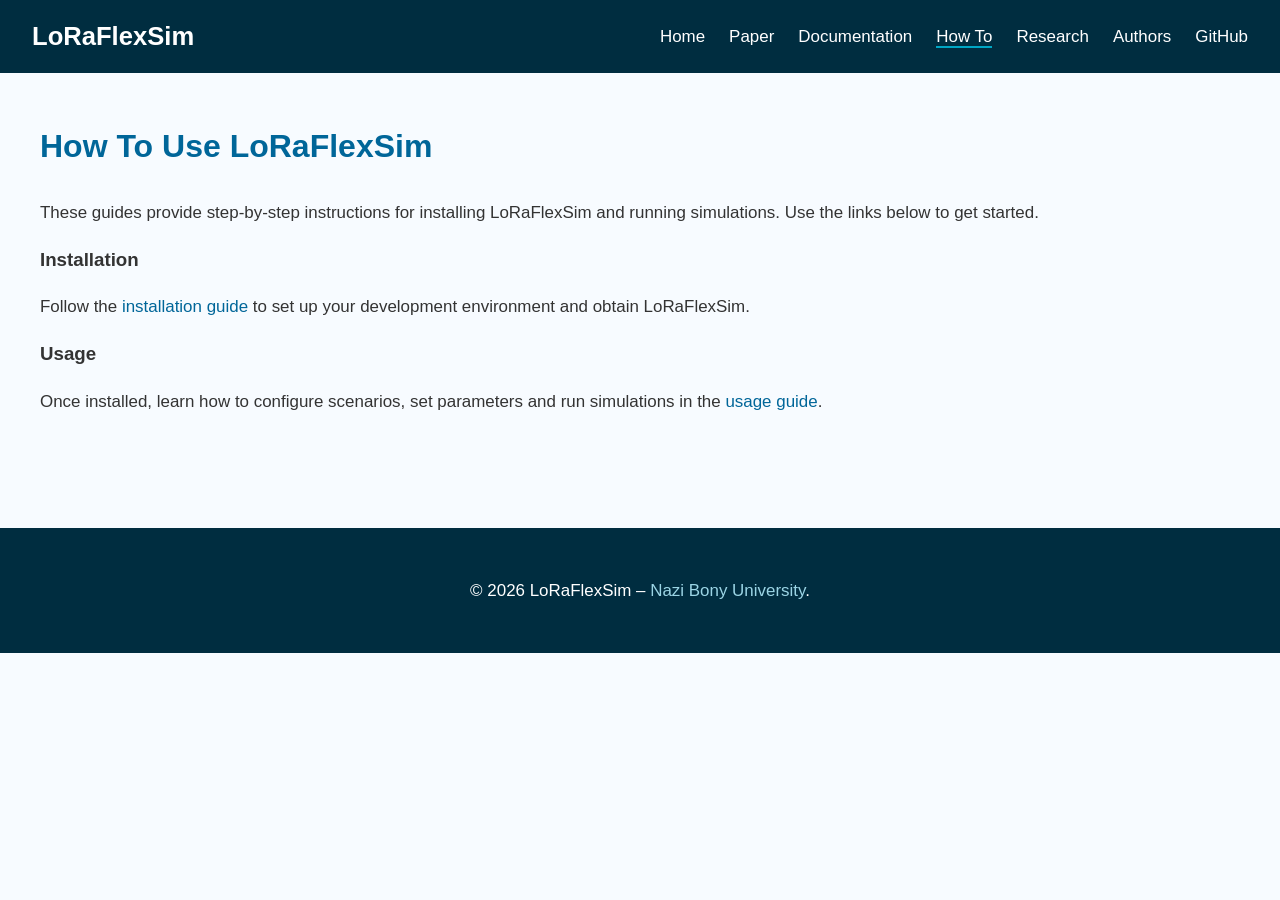
==== howto/index.html @ 08400c0b "Ajoute un lien externe vers l'université dans les pieds de page" ====
<!DOCTYPE html>
<html lang="en">
<head>
    <meta charset="UTF-8">
    <meta name="viewport" content="width=device-width, initial-scale=1.0">
    <title>How To – LoRaFlexSim</title>
    <link rel="stylesheet" href="../style.css">
</head>
<body>
    <header>
        <div class="logo">LoRaFlexSim</div>
        <button class="nav-toggle" type="button" aria-label="Afficher le menu principal" aria-expanded="false" aria-controls="primary-navigation">
            <span class="hamburger" aria-hidden="true">
                <span class="hamburger-line"></span>
                <span class="hamburger-line"></span>
                <span class="hamburger-line"></span>
            </span>
        </button>
        <nav id="primary-navigation" class="site-nav">
            <ul>
                <li><a href="../index.html">Home</a></li>
                <li><a href="../paper.html">Paper</a></li>
                <li><a href="../documentation.html">Documentation</a></li>
                <li><a href="index.html">How To</a></li>
                <li><a href="../research.html">Research</a></li>
                <li><a href="../authors.html">Authors</a></li>
                <li><a href="https://github.com/LoRaFlexSim/LoRaFlexSim" target="_blank" rel="noopener noreferrer">GitHub</a></li>
            </ul>
        </nav>
    </header>

    <section>
        <h2>How To Use LoRaFlexSim</h2>
        <p>These guides provide step‑by‑step instructions for installing LoRaFlexSim and running simulations. Use the links below to get started.</p>
        <h3>Installation</h3>
        <p>Follow the <a href="installation.html">installation guide</a> to set up your development environment and obtain LoRaFlexSim.</p>
        <h3>Usage</h3>
        <p>Once installed, learn how to configure scenarios, set parameters and run simulations in the <a href="usage.html">usage guide</a>.</p>
    </section>

    <footer>
        <p>© 2026 LoRaFlexSim – <a href="https://www.univ-bobo.gov.bf/" target="_blank" rel="noopener noreferrer">Nazi Bony University</a>.</p>
    </footer>
    <script src="../script.js"></script>
</body>
</html>
---- style.css ----
/* Global styles for the LoRaFlexSim website */
body {
    margin: 0;
    font-family: "Segoe UI", Tahoma, Geneva, Verdana, sans-serif;
    line-height: 1.6;
    color: #333;
    background-color: #f7fbff;
}

a {
    color: #006699;
    text-decoration: none;
}

a:hover {
    text-decoration: underline;
}

header {
    position: relative;
    background-color: #002d40;
    color: white;
    padding: clamp(0.7rem, 2vw, 1rem) clamp(0.9rem, 4vw, 2rem);
    display: flex;
    justify-content: space-between;
    align-items: center;
}

.site-nav {
    margin-left: auto;
}

header .logo {
    font-size: 1.6rem;
    font-weight: bold;
}

.nav-toggle {
    display: none;
    margin-left: auto;
    border: 1px solid rgba(255, 255, 255, 0.6);
    border-radius: 6px;
    background: transparent;
    color: white;
    padding: 0.35rem 0.55rem;
    font-size: 1.2rem;
    line-height: 1;
    cursor: pointer;
}


.hamburger {
    display: inline-flex;
    flex-direction: column;
    justify-content: center;
    gap: 0.2rem;
}

.hamburger-line {
    width: 1.2rem;
    height: 2px;
    background-color: currentColor;
    border-radius: 1px;
}

.nav-toggle:focus-visible,
nav a:focus-visible {
    outline: 2px solid #00a6c4;
    outline-offset: 2px;
}

nav ul {
    list-style: none;
    display: flex;
    margin: 0;
    padding: 0;
}

nav li {
    margin-left: 1.5rem;
}

nav a {
    color: white;
    font-weight: 500;
}

/* Highlight current navigation link */
.active {
    border-bottom: 2px solid #00a6c4;
}

.hero {
    display: flex;
    flex-wrap: wrap;
    align-items: center;
    justify-content: space-between;
    padding: clamp(1.5rem, 5vw, 4rem) clamp(0.9rem, 4vw, 2rem);
    background: linear-gradient(90deg, #00a6c4 0%, #006699 100%);
    color: white;
}

.hero-text {
    flex: 1 1 50%;
    padding-right: 2rem;
}

.hero-text h1 {
    font-size: clamp(1.65rem, 5.4vw, 2.5rem);
    margin-bottom: 1rem;
    line-height: 1.2;
}

.hero-text p {
    font-size: clamp(0.96rem, 2.4vw, 1.1rem);
    max-width: 40rem;
}

.hero-img {
    flex: 1 1 40%;
    text-align: center;
}

.hero-img img {
    width: min(100%, clamp(220px, 45vw, 470px));
    max-width: 100%;
    height: auto;
    max-height: min(52vh, 420px);
    object-fit: contain;
}

section {
    padding: clamp(1.5rem, 4vw, 3rem) clamp(0.9rem, 4vw, 2rem);
    max-width: 1200px;
    margin: 0 auto;
}

section h2 {
    color: #006699;
    margin-top: 0;
    font-size: clamp(1.3rem, 3.8vw, 2rem);
}

section ul {
    margin-left: 1.5rem;
}

p,
li {
    font-size: clamp(0.95rem, 2.2vw, 1.06rem);
    overflow-wrap: anywhere;
    word-break: break-word;
}

pre,
code {
    font-family: "Cascadia Mono", "Consolas", "Fira Code", "Courier New", monospace;
}

pre {
    max-width: 100%;
    overflow-x: auto;
    box-sizing: border-box;
    background: #f1f6fa;
    border: 1px solid #d0e3ee;
    border-radius: 8px;
    padding: 0.85rem 1rem;
}

code {
    max-width: 100%;
    overflow-x: auto;
    font-size: 0.95em;
}

pre code {
    display: block;
    font-size: 0.92rem;
    line-height: 1.45;
}

.features {
    display: grid;
    grid-template-columns: repeat(auto-fit, minmax(260px, 1fr));
    gap: 2rem;
}

.feature {
    background: #ffffff;
    border-radius: 8px;
    box-shadow: 0 2px 5px rgba(0,0,0,0.1);
    padding: clamp(0.9rem, 2.8vw, 1.5rem);
    transition: transform 0.2s ease-in-out;
}

.feature:hover {
    transform: translateY(-4px);
}

.feature h3 {
    color: #006699;
    margin-bottom: 0.5rem;
    font-size: clamp(1.05rem, 2.8vw, 1.2rem);
}

.feature p {
    font-size: clamp(0.9rem, 2.2vw, 0.98rem);
}

footer {
    background-color: #002d40;
    color: white;
    text-align: center;
    padding: 2rem;
    margin-top: 3rem;
}

footer a {
    color: #9bd5e5;
}

@media (max-width: 768px) {
    header {
        flex-wrap: wrap;
        gap: 0.75rem;
        padding: clamp(0.7rem, 3vw, 1rem);
    }

    .nav-toggle {
        display: inline-flex;
        align-items: center;
        justify-content: center;
    }

    .site-nav {
        display: none;
        width: 100%;
        margin-left: 0;
    }

    .site-nav.is-open {
        display: block;
    }

    nav ul {
        flex-direction: column;
        gap: 0.2rem;
        background-color: #01374d;
        border-radius: 8px;
        padding: 0.8rem;
    }

    nav li {
        margin-left: 0;
    }

    nav a {
        display: block;
        padding: 0.45rem 0.35rem;
    }

    .hero {
        flex-direction: column;
        padding: clamp(1.4rem, 6vw, 3rem) clamp(0.8rem, 3.2vw, 1rem);
    }

    .hero-text {
        padding-right: 0;
        margin-bottom: clamp(1rem, 4vw, 2rem);
    }

    section {
        padding: clamp(1.3rem, 5vw, 2rem) clamp(0.8rem, 3.5vw, 1.1rem);
    }

    pre {
        padding: 0.7rem 0.75rem;
        font-size: 0.9rem;
    }

    pre code {
        font-size: 0.88rem;
    }
}

@media (max-width: 480px) {
    header {
        padding: 0.65rem 0.75rem;
        align-items: flex-start;
    }

    header .logo {
        font-size: 1.35rem;
    }

    .nav-toggle {
        padding: 0.3rem 0.45rem;
    }

    nav ul {
        padding: 0.65rem;
    }

    nav a {
        font-size: 0.95rem;
    }

    .hero {
        padding: 1.2rem 0.75rem;
    }

    section {
        padding: 1.15rem 0.75rem;
    }

    pre {
        padding: 0.62rem 0.65rem;
        font-size: 0.85rem;
    }

    code {
        font-size: 0.9em;
    }

    pre code {
        font-size: 0.84rem;
    }
}
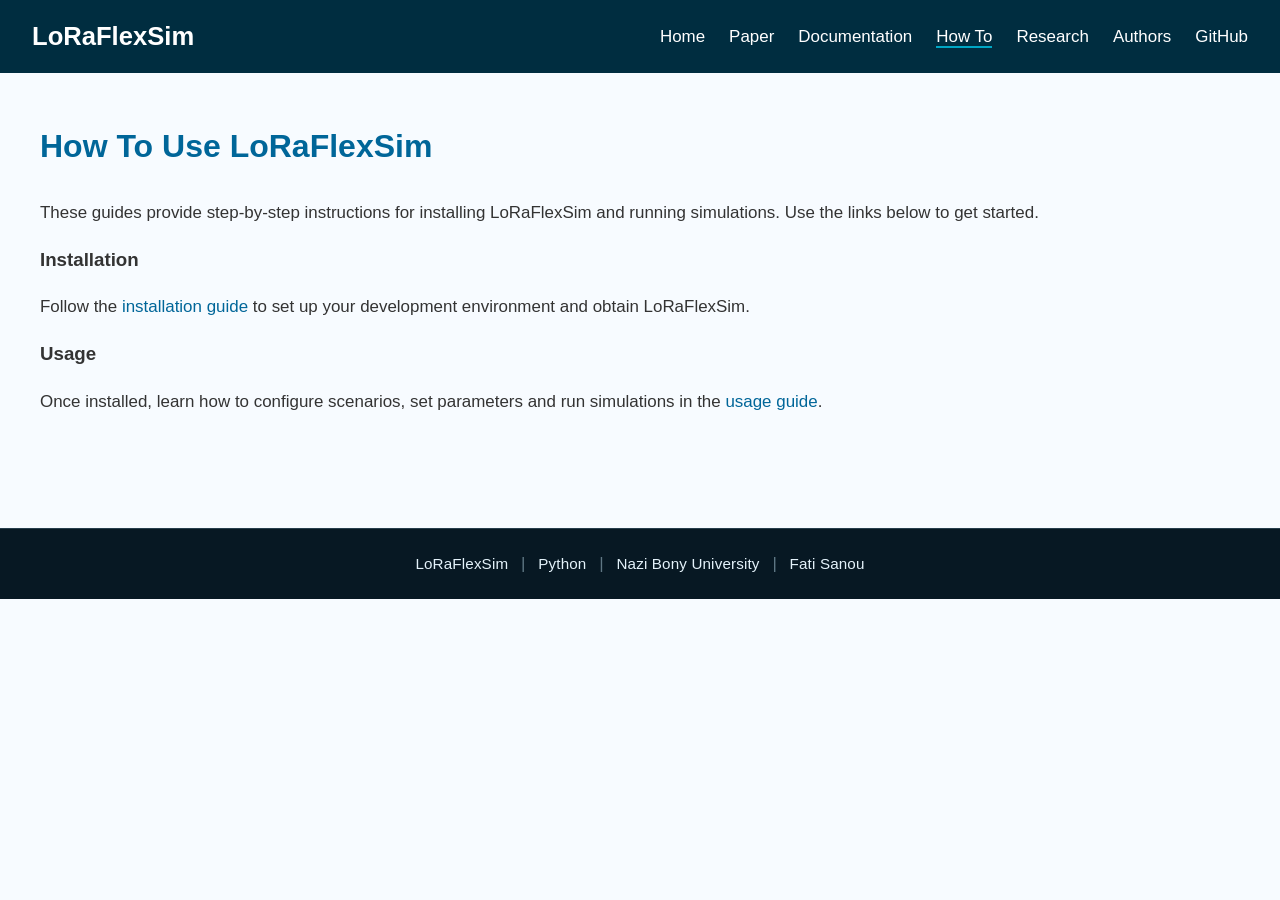
==== commit d25bb4aa: "Ajoute un footer commun responsive avec liens horizontaux" ====
--- a/howto/index.html
+++ b/howto/index.html
@@ -38,8 +38,13 @@
         <p>Once installed, learn how to configure scenarios, set parameters and run simulations in the <a href="usage.html">usage guide</a>.</p>
     </section>
 
-    <footer>
-        <p>© 2026 LoRaFlexSim – <a href="https://www.univ-bobo.gov.bf/" target="_blank" rel="noopener noreferrer">Nazi Bony University</a>.</p>
+    <footer class="site-footer">
+        <ul class="footer-links">
+            <li><a href="../index.html">LoRaFlexSim</a></li>
+            <li><a href="https://www.python.org/" target="_blank" rel="noopener noreferrer">Python</a></li>
+            <li><a href="https://www.univ-bobo.gov.bf/" target="_blank" rel="noopener noreferrer">Nazi Bony University</a></li>
+            <li><a href="https://fasanou.netlify.app/" target="_blank" rel="noopener noreferrer">Fati Sanou</a></li>
+        </ul>
     </footer>
     <script src="../script.js"></script>
 </body>
--- a/style.css
+++ b/style.css
@@ -207,16 +207,51 @@
     font-size: clamp(0.9rem, 2.2vw, 0.98rem);
 }
 
-footer {
-    background-color: #002d40;
-    color: white;
-    text-align: center;
-    padding: 2rem;
+.site-footer {
+    background-color: #071823;
     margin-top: 3rem;
-}
-
-footer a {
-    color: #9bd5e5;
+    padding: 1.35rem 1rem;
+    border-top: 1px solid rgba(140, 184, 203, 0.24);
+}
+
+.footer-links {
+    list-style: none;
+    margin: 0;
+    padding: 0;
+    display: flex;
+    align-items: center;
+    justify-content: center;
+    flex-wrap: wrap;
+    gap: 0.35rem 0;
+}
+
+.footer-links li {
+    display: inline-flex;
+    align-items: center;
+    margin: 0;
+}
+
+.footer-links li:not(:last-child)::after {
+    content: "|";
+    color: rgba(168, 198, 214, 0.55);
+    margin: 0 0.8rem;
+}
+
+.footer-links a {
+    color: #e4f2fa;
+    font-size: 0.95rem;
+    font-weight: 500;
+    letter-spacing: 0.01em;
+    text-decoration: none;
+    transition: color 0.18s ease, opacity 0.18s ease;
+}
+
+.footer-links a:hover,
+.footer-links a:focus-visible {
+    color: #7fd6ff;
+    opacity: 1;
+    text-decoration: underline;
+    text-underline-offset: 0.2rem;
 }
 
 @media (max-width: 768px) {
@@ -281,6 +316,25 @@
     pre code {
         font-size: 0.88rem;
     }
+
+    .site-footer {
+        padding: 1.15rem 0.9rem;
+    }
+
+    .footer-links {
+        flex-direction: column;
+        align-items: stretch;
+        gap: 0.5rem;
+        text-align: center;
+    }
+
+    .footer-links li {
+        justify-content: center;
+    }
+
+    .footer-links li:not(:last-child)::after {
+        content: none;
+    }
 }
 
 @media (max-width: 480px) {
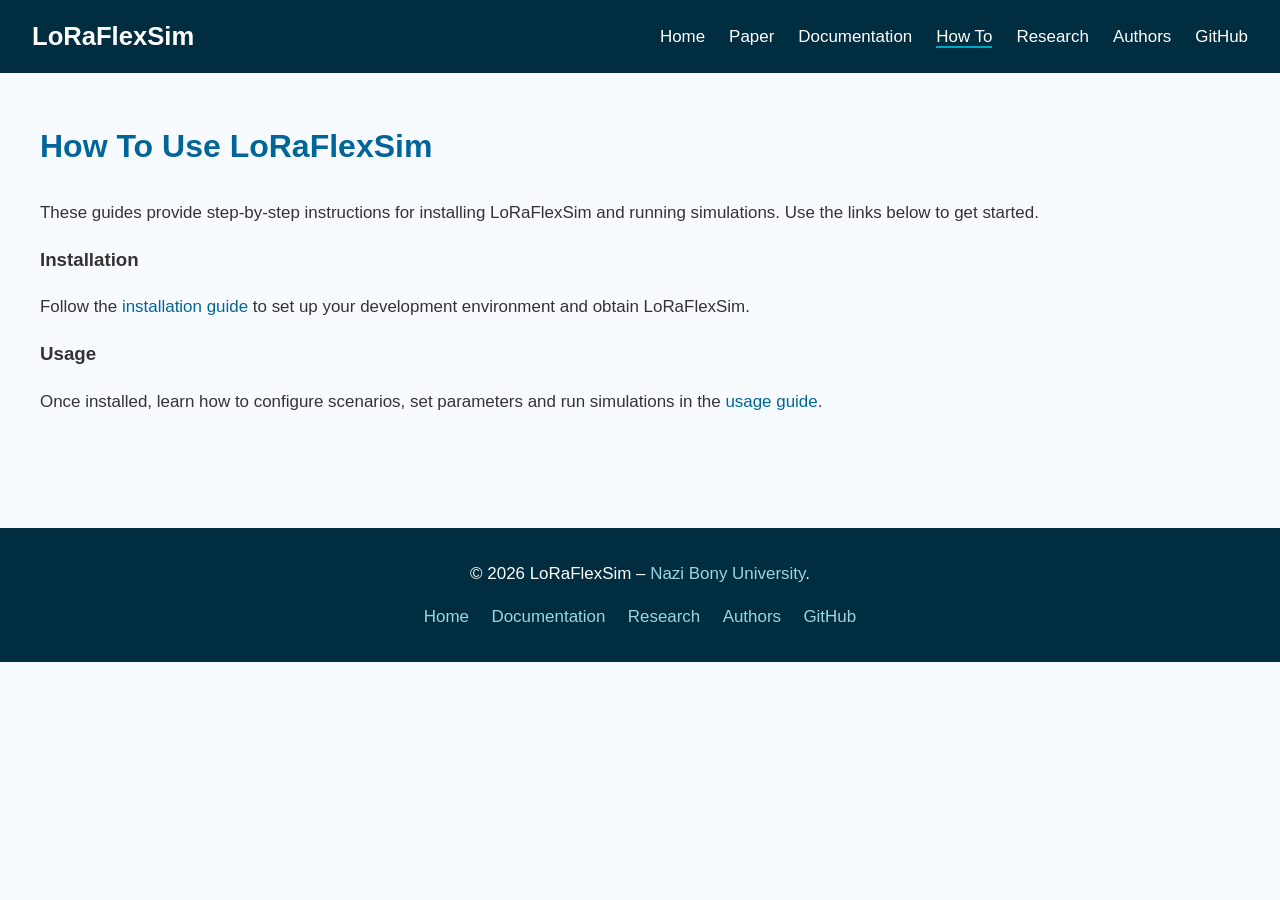
==== commit 06be96bd: "Uniformiser le footer sur toutes les pages statiques" ====
--- a/howto/index.html
+++ b/howto/index.html
@@ -37,13 +37,14 @@
         <h3>Usage</h3>
         <p>Once installed, learn how to configure scenarios, set parameters and run simulations in the <a href="usage.html">usage guide</a>.</p>
     </section>
-
     <footer class="site-footer">
+        <p class="footer-copy">© 2026 LoRaFlexSim – <a href="https://www.univ-bobo.gov.bf/" target="_blank" rel="noopener noreferrer">Nazi Bony University</a>.</p>
         <ul class="footer-links">
-            <li><a href="../index.html">LoRaFlexSim</a></li>
-            <li><a href="https://www.python.org/" target="_blank" rel="noopener noreferrer">Python</a></li>
-            <li><a href="https://www.univ-bobo.gov.bf/" target="_blank" rel="noopener noreferrer">Nazi Bony University</a></li>
-            <li><a href="https://fasanou.netlify.app/" target="_blank" rel="noopener noreferrer">Fati Sanou</a></li>
+            <li><a href="/index.html">Home</a></li>
+            <li><a href="/documentation.html">Documentation</a></li>
+            <li><a href="/research.html">Research</a></li>
+            <li><a href="/authors.html">Authors</a></li>
+            <li><a href="https://github.com/LoRaFlexSim/LoRaFlexSim" target="_blank" rel="noopener noreferrer">GitHub</a></li>
         </ul>
     </footer>
     <script src="../script.js"></script>
--- a/style.css
+++ b/style.css
@@ -208,50 +208,29 @@
 }
 
 .site-footer {
-    background-color: #071823;
+    background-color: #002d40;
+    color: white;
+    text-align: center;
+    padding: 2rem;
     margin-top: 3rem;
-    padding: 1.35rem 1rem;
-    border-top: 1px solid rgba(140, 184, 203, 0.24);
+}
+
+.footer-copy {
+    margin: 0;
 }
 
 .footer-links {
     list-style: none;
-    margin: 0;
-    padding: 0;
     display: flex;
-    align-items: center;
     justify-content: center;
     flex-wrap: wrap;
-    gap: 0.35rem 0;
-}
-
-.footer-links li {
-    display: inline-flex;
-    align-items: center;
-    margin: 0;
-}
-
-.footer-links li:not(:last-child)::after {
-    content: "|";
-    color: rgba(168, 198, 214, 0.55);
-    margin: 0 0.8rem;
-}
-
-.footer-links a {
-    color: #e4f2fa;
-    font-size: 0.95rem;
-    font-weight: 500;
-    letter-spacing: 0.01em;
-    text-decoration: none;
-    transition: color 0.18s ease, opacity 0.18s ease;
-}
-
-.footer-links a:hover,
-.footer-links a:focus-visible {
-    color: #7fd6ff;
-    opacity: 1;
-    text-decoration: underline;
-    text-underline-offset: 0.2rem;
+    gap: 0.9rem 1.4rem;
+    margin: 1rem 0 0;
+    padding: 0;
+}
+
+.site-footer a {
+    color: #9bd5e5;
 }
 
 @media (max-width: 768px) {
@@ -313,27 +292,12 @@
         font-size: 0.9rem;
     }
 
+    .footer-links {
+        gap: 0.5rem 1rem;
+    }
+
     pre code {
         font-size: 0.88rem;
-    }
-
-    .site-footer {
-        padding: 1.15rem 0.9rem;
-    }
-
-    .footer-links {
-        flex-direction: column;
-        align-items: stretch;
-        gap: 0.5rem;
-        text-align: center;
-    }
-
-    .footer-links li {
-        justify-content: center;
-    }
-
-    .footer-links li:not(:last-child)::after {
-        content: none;
     }
 }
 
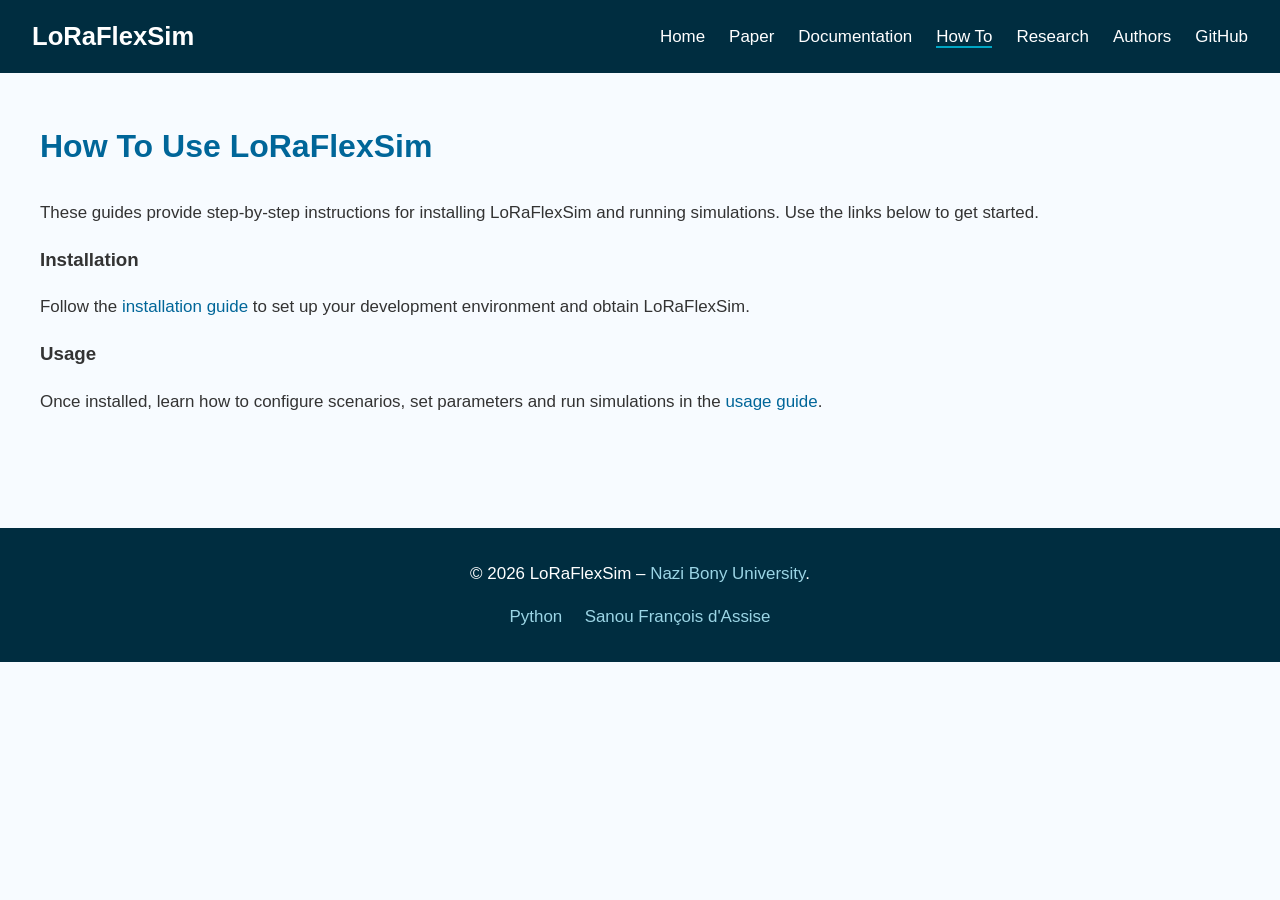
==== commit f6f0d492: "Mettre à jour les liens secondaires du footer" ====
--- a/howto/index.html
+++ b/howto/index.html
@@ -40,11 +40,8 @@
     <footer class="site-footer">
         <p class="footer-copy">© 2026 LoRaFlexSim – <a href="https://www.univ-bobo.gov.bf/" target="_blank" rel="noopener noreferrer">Nazi Bony University</a>.</p>
         <ul class="footer-links">
-            <li><a href="/index.html">Home</a></li>
-            <li><a href="/documentation.html">Documentation</a></li>
-            <li><a href="/research.html">Research</a></li>
-            <li><a href="/authors.html">Authors</a></li>
-            <li><a href="https://github.com/LoRaFlexSim/LoRaFlexSim" target="_blank" rel="noopener noreferrer">GitHub</a></li>
+            <li><a href="https://www.python.org/" target="_blank" rel="noopener noreferrer">Python</a></li>
+            <li><a href="https://fasanou.netlify.app/" target="_blank" rel="noopener noreferrer">Sanou François d'Assise</a></li>
         </ul>
     </footer>
     <script src="../script.js"></script>
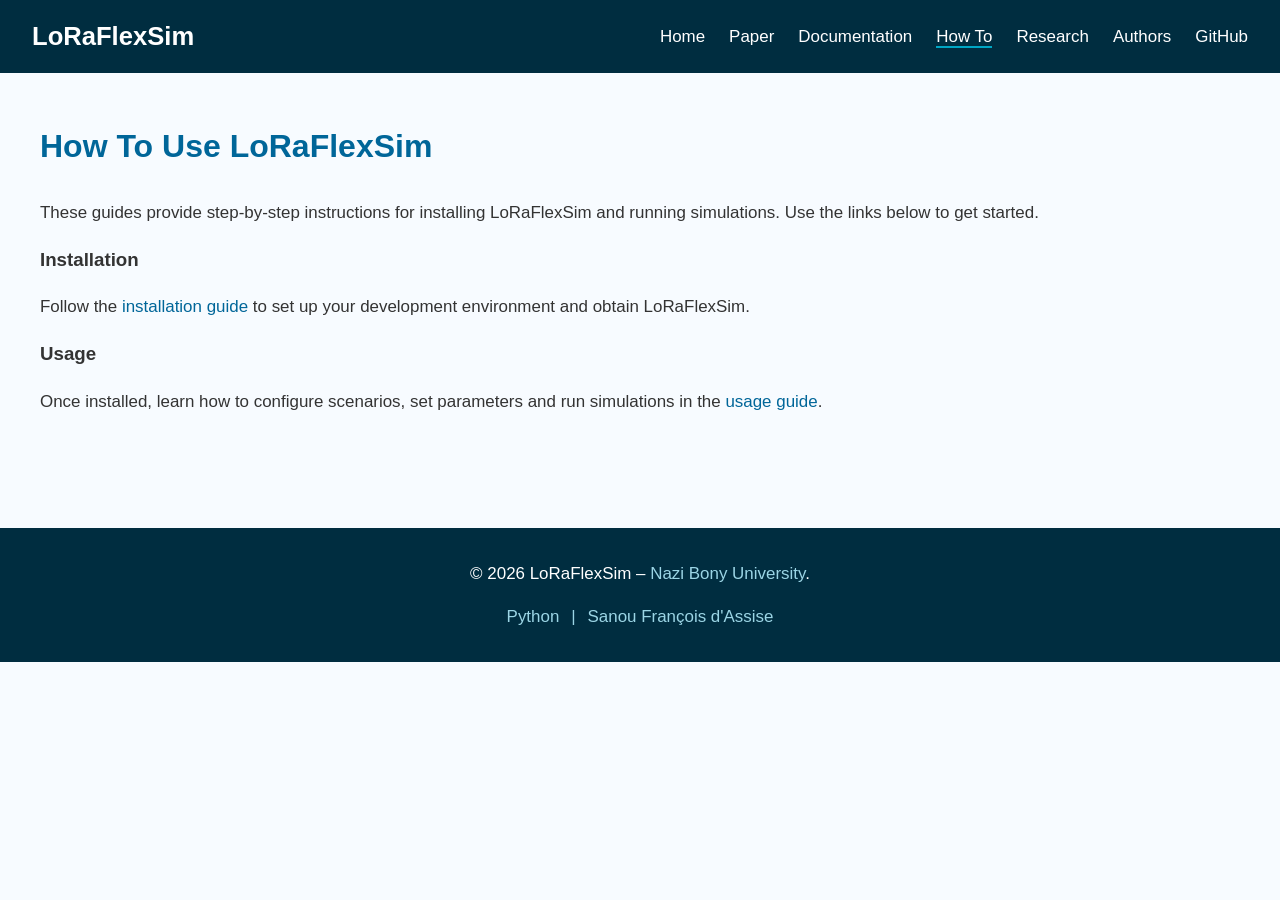
==== commit b39e97ff: "Harmonise les liens de pied de page sur toutes les pages" ====
--- a/howto/index.html
+++ b/howto/index.html
@@ -39,10 +39,7 @@
     </section>
     <footer class="site-footer">
         <p class="footer-copy">© 2026 LoRaFlexSim – <a href="https://www.univ-bobo.gov.bf/" target="_blank" rel="noopener noreferrer">Nazi Bony University</a>.</p>
-        <ul class="footer-links">
-            <li><a href="https://www.python.org/" target="_blank" rel="noopener noreferrer">Python</a></li>
-            <li><a href="https://fasanou.netlify.app/" target="_blank" rel="noopener noreferrer">Sanou François d'Assise</a></li>
-        </ul>
+        <p class="footer-links"><a href="https://www.python.org/" target="_blank" rel="noopener noreferrer">Python</a> <span class="footer-separator" aria-hidden="true">|</span> <a href="https://fasanou.netlify.app/" target="_blank" rel="noopener noreferrer">Sanou François d'Assise</a></p>
     </footer>
     <script src="../script.js"></script>
 </body>
--- a/style.css
+++ b/style.css
@@ -220,13 +220,13 @@
 }
 
 .footer-links {
-    list-style: none;
-    display: flex;
-    justify-content: center;
-    flex-wrap: wrap;
-    gap: 0.9rem 1.4rem;
     margin: 1rem 0 0;
-    padding: 0;
+}
+
+.footer-separator {
+    display: inline-block;
+    margin: 0 0.45rem;
+    color: #9bd5e5;
 }
 
 .site-footer a {
@@ -292,10 +292,6 @@
         font-size: 0.9rem;
     }
 
-    .footer-links {
-        gap: 0.5rem 1rem;
-    }
-
     pre code {
         font-size: 0.88rem;
     }
